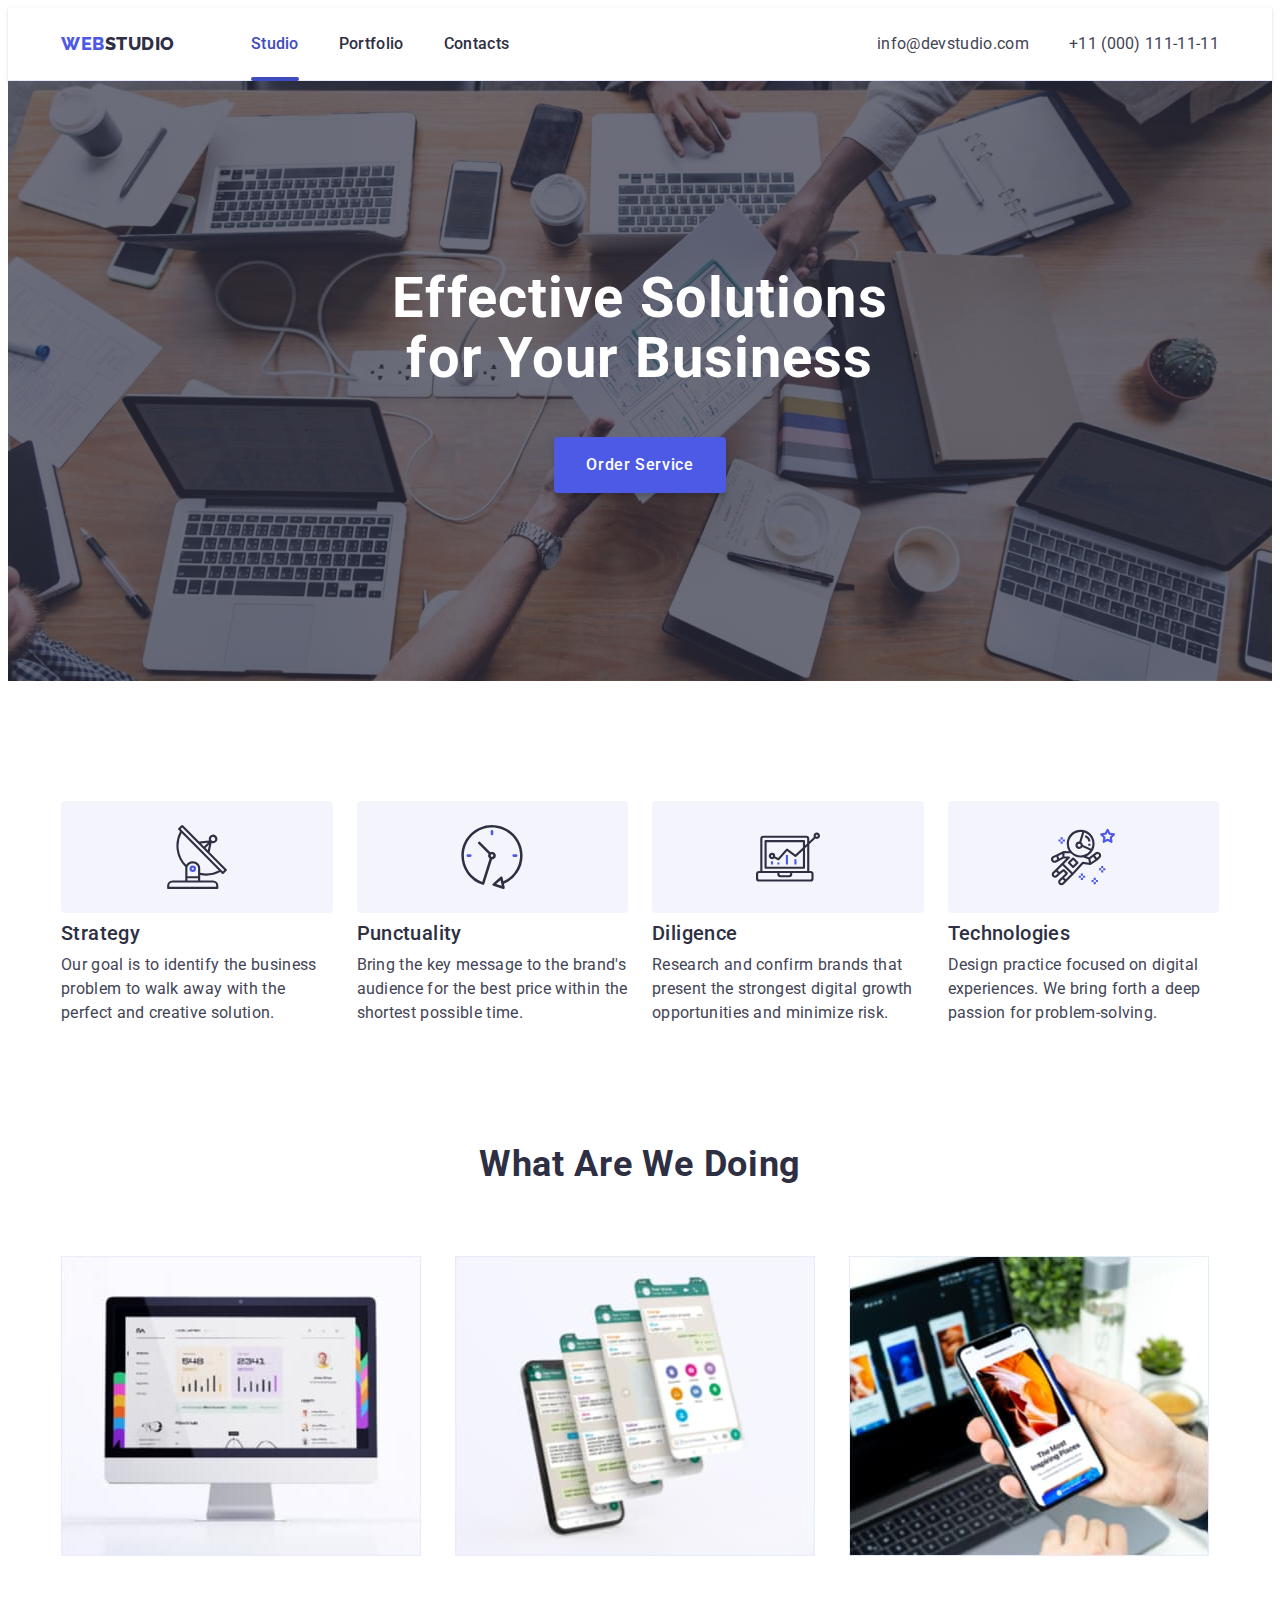
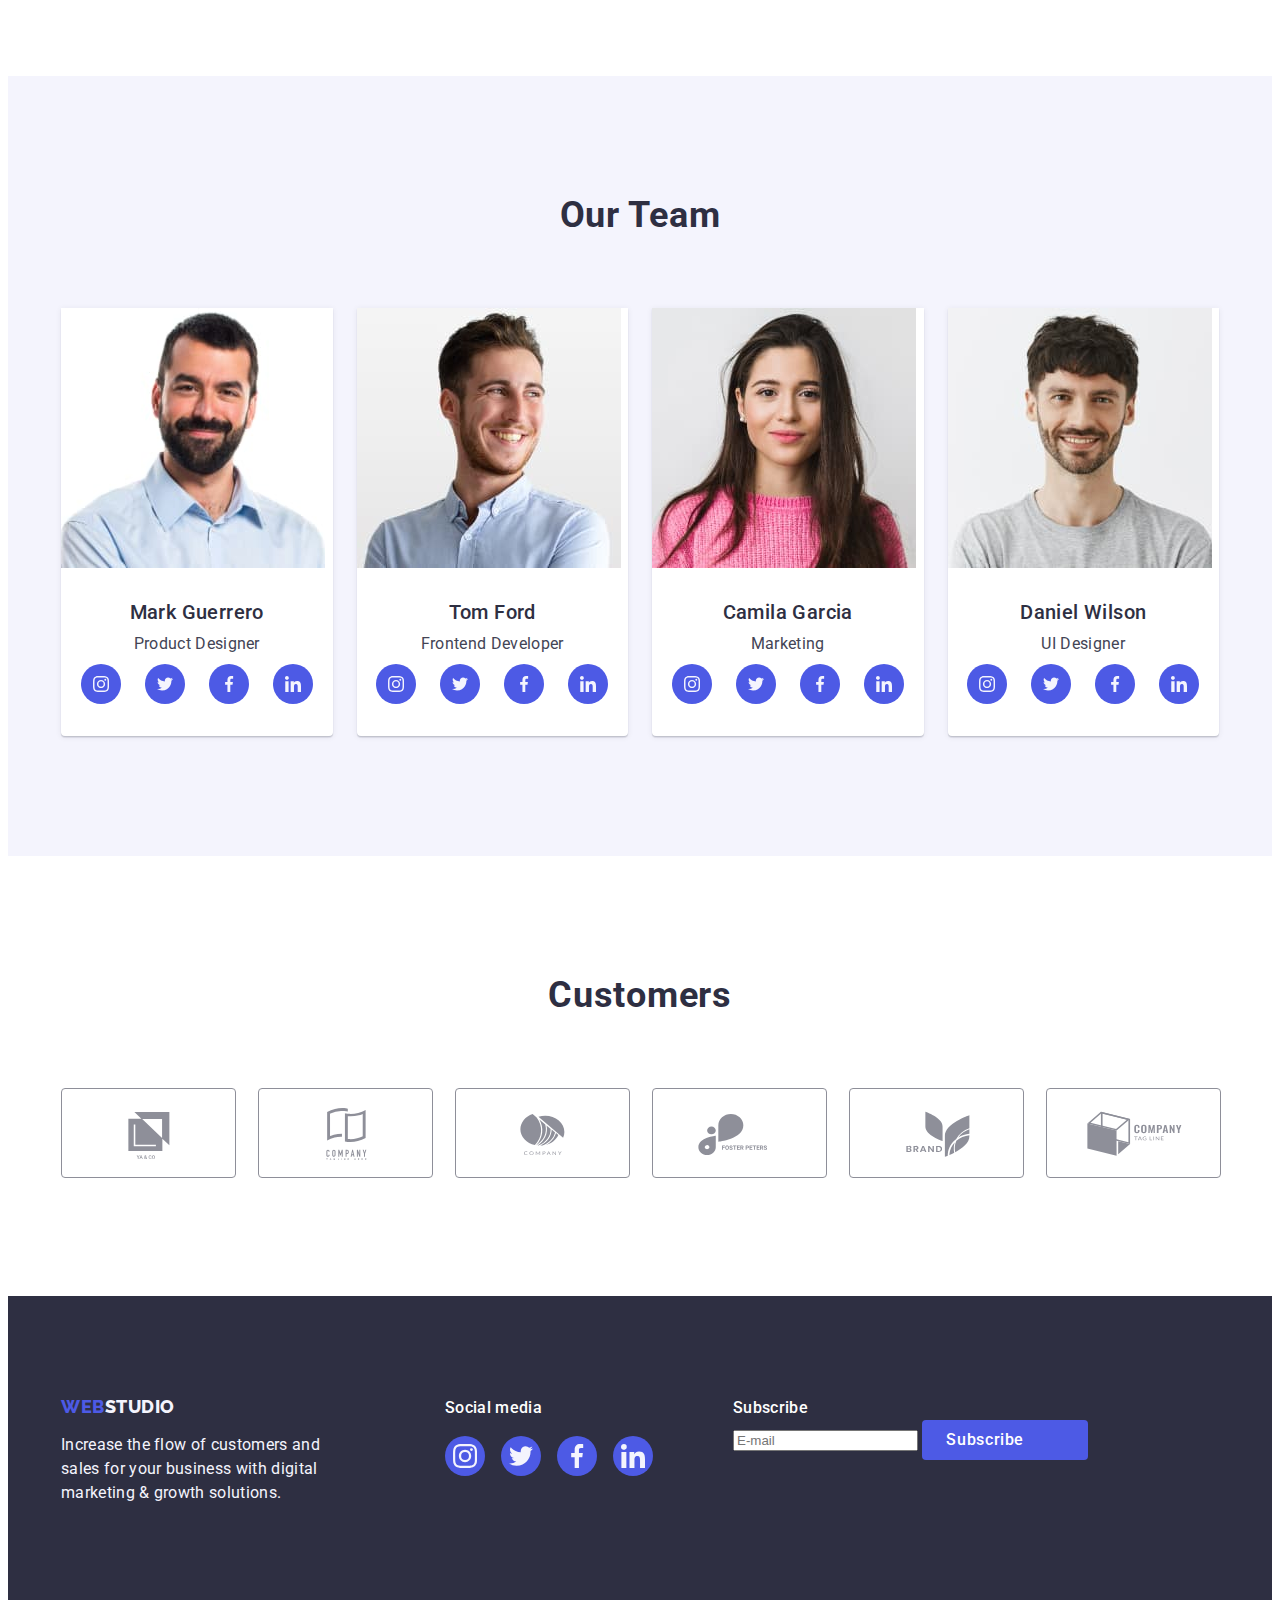
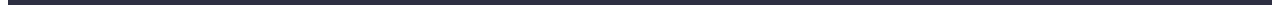
==== index.html @ 092b8d67 "start" ====
<!DOCTYPE html>
<html lang="en">
  <head>
    <meta charset="UTF-8" />
    <meta http-equiv="X-UA-Compatible" content="IE=edge" />
    <meta name="viewport" content="width=device-width, initial-scale=1.0" />
    <title>WebStudio</title>
    <link rel="preconnect" href="https://fonts.googleapis.com" />
    <link rel="preconnect" href="https://fonts.gstatic.com" crossorigin />
    <link
      href="https://fonts.googleapis.com/css2?family=Raleway:wght@800&family=Roboto:wght@400;500;700;900&display=swap"
      rel="stylesheet"
    />
    <link
      rel="stylesheet"
      href="https://cdnjs.cloudflare.com/ajax/libs/modern-normalize/1.1.0/modern-normalize.min.css"
      integrity="sha512-wpPYUAdjBVSE4KJnH1VR1HeZfpl1ub8YT/NKx4PuQ5NmX2tKuGu6U/JRp5y+Y8XG2tV+wKQpNHVUX03MfMFn9Q=="
      crossorigin="anonymous"
      referrerpolicy="no-referrer"
    />
    <link rel="stylesheet" href="./css/style.css" />
  </head>
  <body>
    <!-- Header  -->
    <header class="page-header">
      <div class="container page-header-container">
        <nav class="page-nav">
          <a class="logotype link" href="./index.html"
            >Web<span class="accent">Studio</span></a
          >
          <ul class="site-nav list">
            <li class="nav-item">
              <a class="nav-link activ link" href="./index.html">Studio</a>
            </li>
            <li class="nav-item">
              <a class="nav-link link" href="./portfolio.html">Portfolio</a>
            </li>
            <li class="nav-item">
              <a class="nav-link link" href="">Contacts</a>
            </li>
          </ul>
        </nav>
        <address class="contacts">
          <ul class="contact-nav list">
            <li class="contact-item">
              <a class="contact-link link" href="mailto:info@devstudio.com"
                >info@devstudio.com</a
              >
            </li>
            <li class="contact-item">
              <a class="contact-link link" href="tel:+110001111111"
                >+11 (000) 111-11-11</a
              >
            </li>
          </ul>
        </address>
      </div>
    </header>

    <!-- Main  -->
    <main>
      <!-- Section Hero -->
      <section class="overlay">
        <div class="container">
          <h1 class="hero-title">Effective Solutions for Your Business</h1>
          <button type="button" class="button primery" data-modal-open>
            Order Service
          </button>
        </div>
      </section>
      <!-- Section-1  -->
      <section class="section">
        <div class="container">
          <h2 class="second-title" hidden>Features</h2>
          <ul class="feature-list list">
            <li class="feature-item">
              <div class="feature-icon-items">
                <svg class="button-icon" width="64" height="64">
                  <use href="./images/icons.svg#icon-antenna"></use>
                </svg>
              </div>
              <h3 class="title">Strategy</h3>
              <p class="text">
                Our goal is to identify the business problem to walk away with
                the perfect and creative solution.
              </p>
            </li>
            <li class="feature-item">
              <div class="feature-icon-items">
                <svg class="button-icon" width="64" height="64">
                  <use href="./images/icons.svg#icon-clock"></use>
                </svg>
              </div>
              <h3 class="title">Punctuality</h3>
              <p class="text">
                Bring the key message to the brand's audience for the best price
                within the shortest possible time.
              </p>
            </li>
            <li class="feature-item">
              <div class="feature-icon-items">
                <svg class="button-icon" width="64" height="64">
                  <use href="./images/icons.svg#icon-diagram"></use>
                </svg>
              </div>
              <h3 class="title">Diligence</h3>
              <p class="text">
                Research and confirm brands that present the strongest digital
                growth opportunities and minimize risk.
              </p>
            </li>
            <li class="feature-item">
              <div class="feature-icon-items">
                <svg class="button-icon" width="64" height="64">
                  <use href="./images/icons.svg#icon-astronaut"></use>
                </svg>
              </div>
              <h3 class="title">Technologies</h3>
              <p class="text">
                Design practice focused on digital experiences. We bring forth a
                deep passion for problem-solving.
              </p>
            </li>
          </ul>
        </div>
      </section>
      <!-- Section-2  -->
      <section class="second-section">
        <div class="container">
          <h2 class="second-title">What are we doing</h2>
          <ul class="service-list list">
            <li class="service-item">
              <img
                src="./images/what-are-we-doing/img1.jpg"
                alt="picture computer"
                width="360"
              />
            </li>
            <li class="service-item">
              <img
                src="./images/what-are-we-doing/img2.jpg"
                alt="picture mobile"
                width="360"
              />
            </li>
            <li class="service-item">
              <img
                src="./images/what-are-we-doing/img3.jpg"
                alt="picture notebook"
                width="360"
              />
            </li>
          </ul>
        </div>
      </section>
      <!-- Section-3  -->
      <section class="team">
        <div class="container">
          <h2 class="second-title">Our Team</h2>
          <ul class="employers-list list">
            <li class="employers-item">
              <img
                src="./images/employers/mark-guerrero.jpg"
                alt="photo Mark Guerrero"
                width="264"
              />
              <div class="employers-item-content">
                <h3 class="title name">Mark Guerrero</h3>
                <p class="profession">Product Designer</p>
                <ul class="social-list list">
                  <li class="social-list-item">
                    <a
                      href=""
                      class="social-list-link"
                      target="_blank"
                      rel="noopener noreferrer"
                    >
                      <svg class="social-list-icon" width="16" height="16">
                        <use href="./images/icons.svg#icon-instagram"></use>
                      </svg>
                    </a>
                  </li>
                  <li class="social-list-item">
                    <a
                      href=""
                      class="social-list-link"
                      target="_blank"
                      rel="noopener noreferrer"
                    >
                      <svg class="social-list-icon" width="16" height="16">
                        <use href="./images/icons.svg#icon-twitter"></use>
                      </svg>
                    </a>
                  </li>
                  <li class="social-list-item">
                    <a
                      href=""
                      class="social-list-link"
                      target="_blank"
                      rel="noopener noreferrer"
                    >
                      <svg class="social-list-icon" width="16" height="16">
                        <use href="./images/icons.svg#icon-facebook"></use>
                      </svg>
                    </a>
                  </li>
                  <li class="social-list-item">
                    <a
                      href=""
                      class="social-list-link"
                      target="_blank"
                      rel="noopener noreferrer"
                    >
                      <svg class="social-list-icon" width="16" height="16">
                        <use href="./images/icons.svg#icon-linkedin"></use>
                      </svg>
                    </a>
                  </li>
                </ul>
              </div>
            </li>
            <li class="employers-item">
              <img
                src="./images/employers/tom-ford.jpg"
                alt="photo Tom Ford"
                width="264"
              />
              <div class="employers-item-content">
                <h3 class="title name">Tom Ford</h3>
                <p class="profession">Frontend Developer</p>
                <ul class="social-list list">
                  <li class="social-list-item">
                    <a
                      href=""
                      class="social-list-link"
                      target="_blank"
                      rel="noopener noreferrer"
                    >
                      <svg class="social-list-icon" width="16" height="16">
                        <use href="./images/icons.svg#icon-instagram"></use>
                      </svg>
                    </a>
                  </li>
                  <li class="social-list-item">
                    <a
                      href=""
                      class="social-list-link"
                      target="_blank"
                      rel="noopener noreferrer"
                    >
                      <svg class="social-list-icon" width="16" height="16">
                        <use href="./images/icons.svg#icon-twitter"></use>
                      </svg>
                    </a>
                  </li>
                  <li class="social-list-item">
                    <a
                      href=""
                      class="social-list-link"
                      target="_blank"
                      rel="noopener noreferrer"
                    >
                      <svg class="social-list-icon" width="16" height="16">
                        <use href="./images/icons.svg#icon-facebook"></use>
                      </svg>
                    </a>
                  </li>
                  <li class="social-list-item">
                    <a
                      href=""
                      class="social-list-link"
                      target="_blank"
                      rel="noopener noreferrer"
                    >
                      <svg class="social-list-icon" width="16" height="16">
                        <use href="./images/icons.svg#icon-linkedin"></use>
                      </svg>
                    </a>
                  </li>
                </ul>
              </div>
            </li>
            <li class="employers-item">
              <img
                src="./images/employers/camila-garcia.jpg"
                alt="photo Camila Garcia"
                width="264"
              />
              <div class="employers-item-content">
                <h3 class="title name">Camila Garcia</h3>
                <p class="profession">Marketing</p>
                <ul class="social-list list">
                  <li class="social-list-item">
                    <a
                      href=""
                      class="social-list-link"
                      target="_blank"
                      rel="noopener noreferrer"
                    >
                      <svg class="social-list-icon" width="16" height="16">
                        <use href="./images/icons.svg#icon-instagram"></use>
                      </svg>
                    </a>
                  </li>
                  <li class="social-list-item">
                    <a
                      href=""
                      class="social-list-link"
                      target="_blank"
                      rel="noopener noreferrer"
                    >
                      <svg class="social-list-icon" width="16" height="16">
                        <use href="./images/icons.svg#icon-twitter"></use>
                      </svg>
                    </a>
                  </li>
                  <li class="social-list-item">
                    <a
                      href=""
                      class="social-list-link"
                      target="_blank"
                      rel="noopener noreferrer"
                    >
                      <svg class="social-list-icon" width="16" height="16">
                        <use href="./images/icons.svg#icon-facebook"></use>
                      </svg>
                    </a>
                  </li>
                  <li class="social-list-item">
                    <a
                      href=""
                      class="social-list-link"
                      target="_blank"
                      rel="noopener noreferrer"
                    >
                      <svg class="social-list-icon" width="16" height="16">
                        <use href="./images/icons.svg#icon-linkedin"></use>
                      </svg>
                    </a>
                  </li>
                </ul>
              </div>
            </li>
            <li class="employers-item">
              <img
                src="./images/employers/daniel-wilson.jpg"
                alt="photo Daniel Wilson"
                width="264"
              />
              <div class="employers-item-content">
                <h3 class="title name">Daniel Wilson</h3>
                <p class="profession">UI Designer</p>
                <ul class="social-list list">
                  <li class="social-list-item">
                    <a
                      href=""
                      class="social-list-link"
                      target="_blank"
                      rel="noopener noreferrer"
                    >
                      <svg class="social-list-icon" width="16" height="16">
                        <use href="./images/icons.svg#icon-instagram"></use>
                      </svg>
                    </a>
                  </li>
                  <li class="social-list-item">
                    <a
                      href=""
                      class="social-list-link"
                      target="_blank"
                      rel="noopener noreferrer"
                    >
                      <svg class="social-list-icon" width="16" height="16">
                        <use href="./images/icons.svg#icon-twitter"></use>
                      </svg>
                    </a>
                  </li>
                  <li class="social-list-item">
                    <a
                      href=""
                      class="social-list-link"
                      target="_blank"
                      rel="noopener noreferrer"
                    >
                      <svg class="social-list-icon" width="16" height="16">
                        <use href="./images/icons.svg#icon-facebook"></use>
                      </svg>
                    </a>
                  </li>
                  <li class="social-list-item">
                    <a
                      href=""
                      class="social-list-link"
                      target="_blank"
                      rel="noopener noreferrer"
                    >
                      <svg class="social-list-icon" width="16" height="16">
                        <use href="./images/icons.svg#icon-linkedin"></use>
                      </svg>
                    </a>
                  </li>
                </ul>
              </div>
            </li>
          </ul>
        </div>
      </section>
      <!-- Section 4 Customers  -->
      <section class="section">
        <div class="container">
          <h2 class="second-title">Customers</h2>
          <ul class="client-list list">
            <li class="client-item">
              <a
                class="client-link link"
                href=""
                target="_blank"
                rel="noopener noreferrer"
                aria-label="icon"
              >
                <svg class="client-icon" width="104" height="56">
                  <use href="./images/icons.svg#icon-logo"></use>
                </svg>
              </a>
            </li>
            <li class="client-item">
              <a
                class="client-link link"
                href=""
                target="_blank"
                rel="noopener noreferrer"
                aria-label="icon"
              >
                <svg class="client-icon" width="104" height="56">
                  <use href="./images/icons.svg#icon-logo2"></use>
                </svg>
              </a>
            </li>
            <li class="client-item">
              <a
                class="client-link link"
                href=""
                target="_blank"
                rel="noopener noreferrer"
                aria-label="icon"
              >
                <svg class="client-icon" width="104" height="56">
                  <use href="./images/icons.svg#icon-logo3"></use>
                </svg>
              </a>
            </li>
            <li class="client-item">
              <a
                class="client-link link"
                href=""
                target="_blank"
                rel="noopener noreferrer"
                aria-label="icon"
              >
                <svg class="client-icon" width="104" height="56">
                  <use href="./images/icons.svg#icon-logo4"></use>
                </svg>
              </a>
            </li>
            <li class="client-item">
              <a
                class="client-link link"
                href=""
                target="_blank"
                rel="noopener noreferrer"
                aria-label="icon"
              >
                <svg class="client-icon" width="104" height="56">
                  <use href="./images/icons.svg#icon-logo5"></use>
                </svg>
              </a>
            </li>
            <li class="client-item">
              <a
                class="client-link link"
                href=""
                target="_blank"
                rel="noopener noreferrer"
                aria-label="icon"
              >
                <svg class="client-icon" width="104" height="56">
                  <use href="./images/icons.svg#icon-logo6"></use>
                </svg>
              </a>
            </li>
          </ul>
        </div>
      </section>
    </main>
    <!-- Footer  -->
    <footer class="footer">
      <div class="container container-block">
        <div class="logo-block">
          <a class="logotype link" href="./index.html"
            >Web<span class="footer-accent">Studio</span></a
          >
          <p class="text">
            Increase the flow of customers and sales for your business with
            digital marketing & growth solutions.
          </p>
        </div>
        <div class="media-block">
          <p class="footer-media">Social media</p>
          <ul class="social-list list">
            <li class="social-list-item">
              <a
                href=""
                class="social-list-link"
                target="_blank"
                rel="noopener noreferrer"
                aria-label="instagram icon"
              >
                <svg class="social-list-icon" width="24" height="24">
                  <use href="./images/icons.svg#icon-instagram"></use>
                </svg>
              </a>
            </li>
            <li class="social-list-item">
              <a
                href=""
                class="social-list-link"
                target="_blank"
                rel="noopener noreferrer"
                aria-label="twitter icon"
              >
                <svg class="social-list-icon" width="24" height="24">
                  <use href="./images/icons.svg#icon-twitter"></use>
                </svg>
              </a>
            </li>
            <li class="social-list-item">
              <a
                href=""
                class="social-list-link"
                target="_blank"
                rel="noopener noreferrer"
                aria-label="facebook icon"
              >
                <svg class="social-list-icon" width="24" height="24">
                  <use href="./images/icons.svg#icon-facebook"></use>
                </svg>
              </a>
            </li>
            <li class="social-list-item">
              <a
                href=""
                class="social-list-link"
                target="_blank"
                rel="noopener noreferrer"
                aria-label="linkedin icon"
              >
                <svg class="social-list-icon" width="24" height="24">
                  <use href="./images/icons.svg#icon-linkedin"></use>
                </svg>
              </a>
            </li>
          </ul>
        </div>
        <div class="subscribe-block">
          <p class="footer-subscribe">Subscribe</p>
          <label for="">
            <input type="email" name="email" placeholder="E-mail" />
          </label>
          <button type="submit" class="button subscribe">Subscribe</button>
        </div>
      </div>
    </footer>

    <!-- MODAL WINDOW  -->
    <div class="backdrop is-hidden" data-modal>
      <div class="modal">
        <button type="button" class="modal-close-btn" data-modal-close>
          <svg class="modal-close-icon" width="8" height="8">
            <use href="./images/icons.svg#icon-close-btn"></use>
          </svg>
        </button>

        <p>Leave your contacts and we will call you back</p>
        <form name="modal_form">
          <label for="modal_name">Name</label>
          <div>
            <input class="" type="text" name="modal_neme" id="modal_name" />
            <svg class="" width="18" height="18">
              <use></use>
            </svg>
          </div>

          <label for="modal_phone">Phone</label>
          <div>
            <input class="" type="text" name="modal_phone" id="modal_phone" />
            <svg class="" width="18" height="24">
              <use></use>
            </svg>
          </div>

          <label for="modal_email">Email</label>
          <div>
            <input class="" type="text" name="modal_email" id="modal_email" />
            <svg class="" width="18" height="24">
              <use></use>
            </svg>
          </div>
          <label for="modal_comment">Comment</label>
          <textarea
            class="form-textarea"
            name="modal_comment"
            id="modal_comment"
            rows="6"
            placeholder="Text input"
          ></textarea>
          <label for="">
            <input type="checkbox" name="modal_agreement" />
            <span
              >I accept the terms and conditions of the
              <a href="">Privacy Policy</a>
            </span>
          </label>
          <button type="submit" class="button modal-send-btn">Send</button>
        </form>
      </div>
    </div>
    <script src="./js/modal.js"></script>
  </body>
</html>
---- css/style.css ----
:root {
  --primery-text-color: #434455;
  --title-text-color: #2e2f42;
  --blue-accent-color: #404bbf;
  --white-text-color: #ffffff;
  --cloud-text-color: #f4f4fd;
  --blue-nomal-color: #4d5ae5;
  --white-bg-color: #ffffff;
  --cloud-bg-color: #f4f4fd;
  --border-btn-color: #e7e9fc;
  --navy-blue-bg-color: #2e2f42;
  --border-icon-color: #8e8f99;
  --white-color: #ffffff;
  --green-accent-color: #31d0aa;
  --modal-bgr-color: rgba(46, 47, 66, 0.4);
  --modal-white-bgr-color: #fcfcfc;
  --modal-button-bgr-color: #e7e9fc;
  --anim-time: 250ms cubic-bezier(0.4, 0, 0.2, 1);
  --modal-index: 100;
}
/* Style color  */
/* /* основной цвет #434455  */
/* вторичный цвет #2E2F42  */
/* normal blue #4D5AE5  */
/* accent blue #404BBF  */
/* вторичный бекграунд #F4F4FD  */
/* белый #FFFFFF  */

body {
  font-family: 'Roboto', sans-serif;
  background-color: var(--white-bg-color);
  color: var(--primery-text-color);
  font-size: 16px;
  line-height: 1.5;
  letter-spacing: 0.02em;
}

.list {
  list-style: none;
}
.link {
  text-decoration: none;
}

h1,
h2,
h3,
h4,
h5,
h6,
p {
  margin-top: 0;
  margin-bottom: 0;
}

ul,
ol {
  margin-top: 0;
  margin-bottom: 0;
  padding-left: 0;
}
img {
  display: block;
  max-width: 100%;
  height: auto;
}
.container {
  margin-left: auto;
  margin-right: auto;
  width: 1158px;
  padding: 0 15px;
  margin: 0 auto;
}
/* HEADER  */
.page-header {
  border-bottom: 1px solid #e7e9fc;
  box-shadow: 0px 2px 1px rgba(46, 47, 66, 0.08),
    0px 1px 1px rgba(46, 47, 66, 0.16), 0px 1px 6px rgba(46, 47, 66, 0.08);
}
.page-header-container {
  display: flex;
}
.page-nav {
  display: flex;
  align-items: center;
}
/* Logotype  */
.logotype {
  font-family: 'Raleway', sans-serif;
  font-weight: 800;
  font-size: 18px;
  line-height: 1.17;
  letter-spacing: 0.03em;
  text-transform: uppercase;
  color: var(--blue-nomal-color);
  margin-right: 76px;
}
.accent {
  font-family: 'Raleway';
  font-weight: 800;
  font-size: 18px;
  line-height: 1.17;
  letter-spacing: 0.03em;
  text-transform: uppercase;
  color: var(--title-text-color);
}
/* Site-novigation  */
.nav-item {
}
.nav-link {
  position: relative;
  color: var(--title-text-color);
  font-weight: 500;
}
.nav-link::after {
  display: block;
  content: '';
  position: absolute;
  bottom: -1px;
  left: 0;
  width: 100%;
  height: 4px;
  border-radius: 2px;
}
.nav-link.activ {
  color: #404bbf;
}
.nav-link.activ::after {
  background-color: #404bbf;
}
.contact-link,
.nav-link {
  display: block;
  padding-top: 24px;
  padding-bottom: 24px;
  transition: color 250ms cubic-bezier(0.4, 0, 0.2, 1);
}
.nav-item:not(:last-child) {
  margin-right: 40px;
}
.site-nav {
  display: flex;
}
.site-nav .link:hover,
.site-nav .link:focus {
  color: var(--blue-accent-color);
}

/* Address   */
.contacts {
  display: flex;
  align-items: center;
  font-style: normal;
  margin-left: auto;
}
.contact-nav {
  display: flex;
  transition: color var(--anim-time);
}
.contact-nav .link {
  color: var(--primery-text-color);
  font-size: 16px;
  line-height: 1.5;
}
.contact-nav .link:hover,
.contact-nav .link:focus {
  color: var(--blue-accent-color);
}
.contact-item:not(:last-child) {
  margin-right: 40px;
}
/* /* HERO ? */
/* .hero {
  background-color: var(--navy-blue-bg-color);
  text-align: center;
  padding-top: 188px;
  padding-bottom: 188px;
} */
.hero-title {
  color: var(--white-text-color);
  font-weight: 700;
  font-size: 56px;
  line-height: 1.07;
  letter-spacing: 0.02em;
  margin-bottom: 48px;
  max-width: 496px;
  margin-left: auto;
  margin-right: auto;
}
.overlay {
  max-width: 1440px;
  margin-left: auto;
  margin-right: auto;
  background-image: linear-gradient(
      rgba(46, 47, 66, 0.7),
      rgba(46, 47, 66, 0.7)
    ),
    url(../images/hero/people-office.jpg);
  background-position: center;
  background-size: cover;
  background-repeat: no-repeat;
  background-color: var(--navy-blue-bg-color);
  text-align: center;
  padding-top: 188px;
  padding-bottom: 188px;
}
/* Section 1 */
.section {
  padding-top: 120px;
  padding-bottom: 120px;
}
.feature-list {
  display: flex;
  flex-wrap: wrap;
  gap: 24px;
}
.feature-item {
  flex-basis: calc((100% - 72px) / 4);
}
.title {
  color: var(--title-text-color);
  font-weight: 500;
  font-size: 20px;
  line-height: 1.2;
  letter-spacing: 0.02em;
  margin-bottom: 8px;
}
.button-icon {
  display: block;
  background-color: var(--cloud-bg-color);
}
.feature-icon-items {
  display: flex;
  align-items: center;
  justify-content: center;
  height: 112px;
  background-color: var(--cloud-bg-color);
  border-radius: 4px;
  margin-bottom: 8px;
}

/* Section 2  */
.second-section {
  padding-bottom: 120px;
}
.second-title {
  color: var(--title-text-color);
  font-weight: 700;
  font-size: 36px;
  line-height: 1.1;
  letter-spacing: 0.02em;
  text-align: center;
  text-transform: capitalize;
  margin-bottom: 72px;
}
.service-list {
  display: flex;
  gap: 24px;
  flex-wrap: wrap;
}
.service-item {
  flex-basis: calc((100% - 48px) / 3);
}
/* Section 3  */
.team {
  background-color: var(--cloud-bg-color);
  padding-top: 120px;
  padding-bottom: 120px;
}
.employers-list {
  display: flex;
  gap: 24px;
  text-align: center;
  flex-wrap: wrap;
}
.profession {
  color: var(--primery-text-color);
  margin-bottom: 8px;
}
.section.team {
  background-color: var(--cloud-text-color);
}
.employers-item {
  background-color: #ffffff;
  flex-basis: calc((100% - 72px) / 4);
  box-shadow: 0px 1px 6px rgba(46, 47, 66, 0.08),
    0px 1px 1px rgba(46, 47, 66, 0.16), 0px 2px 1px rgba(46, 47, 66, 0.08);
  border-radius: 0px 0px 4px 4px;
}
.employers-item-content {
  padding: 32px 0;
}
.customers {
  padding-top: 120px;
}
.social-list {
  display: flex;
  justify-content: center;
  align-items: center;
  gap: 24px;
}
.social-list-link {
  display: flex;
  justify-content: center;
  align-items: center;
  width: 40px;
  height: 40px;
  border-radius: 50%;
  background-color: var(--blue-nomal-color);
  transition: background-color var(--anim-time);
}
.social-list-link:hover,
.social-list-link:focus {
  background-color: var(--blue-accent-color);
}
.social-list-icon {
  fill: var(--cloud-bg-color);
}

/* Section-4-Customers  */

.client-list {
  display: flex;
  padding: 0px;
  gap: 24px;
}
.client-item {
  flex-basis: calc((100% - 120px) / 6);
  height: 88px;
  width: 168px;
}
.client-link {
  display: flex;
  justify-content: center;
  align-items: center;
  border: 1px solid #8e8f99;
  border-radius: 4px;
  color: var(--border-icon-color);
  width: 100%;
  height: 100%;
  transition: border-color 250ms cubic-bezier(0.4, 0, 0.2, 1),
    color 250ms cubic-bezier(0.4, 0, 0.2, 1);
}
.client-link:hover,
.client-link:focus {
  color: #404bbf;
  border-color: #404bbf;
}
.client-icon {
  display: block;
  fill: currentColor;
}

/* Footer  */
.footer {
  background-color: var(--navy-blue-bg-color);
  padding: 100px 0;
}
.footer .logotype {
  display: inline-block;
  color: var(--blue-nomal-color);
  font-family: 'Raleway', sans-serif;
  font-weight: 800;
  font-size: 18px;
  line-height: 1.17;
  letter-spacing: 0.03em;
  text-transform: uppercase;
  margin-bottom: 16px;
}
.footer-accent {
  color: var(--cloud-text-color);
}
.footer .text {
  color: var(--cloud-text-color);
  width: 264px;
}
.footer-media {
  font-weight: 500;
  color: var(--white-text-color);
  margin-bottom: 16px;
}
.container-block {
  display: flex;
  align-items: baseline;
}
.logo-block {
  margin-right: 120px;
}
.footer .social-list-link:hover,
.footer .social-list-link:focus {
  background-color: var(--green-accent-color);
}
.media-block {
  margin-right: 80px;
}
.footer .social-list {
  display: flex;
  gap: 16px;
}
.subscribe-block {
}
.footer-subscribe {
  color: var(--white-text-color);
  font-weight: 500;
}

/* Section Portfolio  */

.section-portfolio {
  padding-top: 96px;
  padding-bottom: 120px;
}
.portfolio-title {
  font-weight: 500;
  font-size: 20px;
  line-height: 1.2;
  letter-spacing: 0.02em;
  color: var(--title-text-color);
  margin-bottom: 8px;
}
.filter-list {
  display: flex;
  margin-bottom: 72px;
  justify-content: center;
  gap: 24px;
}

.work-list {
  display: flex;
  flex-wrap: wrap;
  row-gap: 48px;
  column-gap: 24px;
  row-gap: 48px;
}
.work-item {
  flex-basis: calc((100% - 48px) / 3);
}

.work-item-link {
  display: block;
  transition: box-shadow 250ms cubic-bezier(0.4, 0, 0.2, 1);
}
.work-item-link:hover .portfolio-overlay-text,
.work-item-link:focus .portfolio-overlay-text {
  transform: translateY(0%);
}
.work-item-link:hover,
.work-item-link:focus {
  box-shadow: 0px 1px 6px rgba(46, 47, 66, 0.08),
    0px 1px 1px rgba(46, 47, 66, 0.16), 0px 2px 1px rgba(46, 47, 66, 0.08);
}
.work-item-content {
  padding: 32px 16px;
  border: 1px solid #e7e9fc;
  border-top: none;
}

/* PORTFOLIO OVERLAY  */
.thumb {
  position: relative;
  overflow: hidden;
}

.portfolio-overlay-text {
  position: absolute;
  top: 0;
  color: var(--cloud-text-color);
  padding: 40px 32px;
  background-color: #4d5ae5;
  height: 100%;
  width: 100%;
  transform: translateY(100%);
  transition: transform 250ms cubic-bezier(0.4, 0, 0.2, 1);
}

/* Button  */
.button {
  display: block;
  color: var(--title-text-color);
  background-color: var(--white-bg-color);
  font-family: 'Roboto', sans-serif;
  font-weight: 500;
  font-size: 16px;
  line-height: 1.5;
  letter-spacing: 0.04em;
  cursor: pointer;
  border-radius: 4px;
  padding: 0;
  border: 0;
}
.button.primery {
  margin-left: auto;
  margin-right: auto;
  color: var(--white-text-color);
  background-color: var(--blue-nomal-color);
  font-weight: 500;
  font-size: 16px;
  line-height: 1.5;
  letter-spacing: 0.04em;
  box-shadow: 0px 4px 4px rgba(0, 0, 0, 0.15);
  padding-top: 16px;
  padding-bottom: 16px;
  padding-left: 32px;
  padding-right: 32px;
  min-width: 169px;
  border: none;
  transition: background-color var(--anim-time);
}
.button.primery:hover,
.button.primery:focus {
  background-color: var(--blue-accent-color);
}
.button.secondary {
  color: var(--blue-nomal-color);
  background-color: var(--cloud-bg-color);
  font-weight: 500;
  font-size: 16px;
  line-height: 1.5;
  letter-spacing: 0.04em;
  font-family: inherit;
  padding: 12px 24px;
  border: 1px solid var(--border-btn-color);
  min-width: 69px;
  transition: color 250ms cubic-bezier(0.4, 0, 0.2, 1),
    background-color 250ms cubic-bezier(0.4, 0, 0.2, 1),
    border-color 250ms cubic-bezier(0.4, 0, 0.2, 1),
    box-shadow 250ms cubic-bezier(0.4, 0, 0.2, 1);
}
.button.secondary:hover,
.button.secondary:focus {
  background-color: var(--blue-accent-color);
  color: var(--white-text-color);
  box-shadow: 0px 3px 1px rgba(0, 0, 0, 0.1), 0px 2px 1px rgba(0, 0, 0, 0.08),
    0px 2px 2px rgba(0, 0, 0, 0.12);
  border-radius: 4px;
}
.button.secondary:active {
  color: var(--blue-accent-color);
}
.button.subscribe {
  display: inline-block;
  min-width: 165px;
  padding-left: 24px;
  padding-right: 64px;
  padding-top: 8px;
  padding-bottom: 8px;
  color: var(--white-text-color);
  background-color: var(--blue-nomal-color);
}
.text {
  color: var(--primery-text-color);
}

/* MODAL WINDOW  */
.backdrop {
  position: fixed;
  top: 0;
  left: 0;
  width: 100%;
  height: 100%;
  z-index: var(--modal-index);
  opacity: 1;
  visibility: visible;
  background-color: var(--modal-bgr-color);
  transition: opacity 250ms cubic-bezier(0.4, 0, 0.2, 1),
    visibility 250ms cubic-bezier(0.4, 0, 0.2, 1);
}
.backdrop.is-hidden {
  opacity: 0;
  visibility: hidden;
  pointer-events: none;
}
.modal {
  position: absolute;
  top: 50%;
  left: 50%;
  transform: translate(-50%, -50%);
  width: 408px;
  min-height: 576px;
  background-color: var(--modal-white-bgr-color);
  box-shadow: 0px 1px 1px rgba(0, 0, 0, 0.14), 0px 1px 3px rgba(0, 0, 0, 0.12),
    0px 2px 1px rgba(0, 0, 0, 0.2);
  border-radius: 4px;
  transition: transform 250ms cubic-bezier(0.4, 0, 0.2, 1);
}
.backdrop.is-hidden .modal {
  opacity: 0;
  transform: translate(-50%, -70%);
}
.modal-close-btn {
  position: absolute;
  top: 24px;
  right: 24px;
  display: flex;
  align-items: center;
  justify-content: center;
  padding: 0;
  width: 24px;
  height: 24px;
  border-radius: 50%;
  border: 1px solid rgba(0, 0, 0, 0.1);
  background-color: var(--modal-button-bgr-color);
  cursor: pointer;
  transition: background-color 250ms cubic-bezier(0.4, 0, 0.2, 1),
    border 250ms cubic-bezier(0.4, 0, 0.2, 1);
}
.modal-close-btn:hover,
.modal-close-btn:focus {
  background-color: #404bbf;
  border: none;
}
.modal-close-icon {
  transition: fill 250ms cubic-bezier(0.4, 0, 0.2, 1);
}

.modal-close-btn:hover .modal-close-icon,
.modal-close-btn:focus .modal-close-icon {
  fill: #ffffff;
}
.form-textarea {
  width: 100%;
  resize: none;
}
.modal-send-btn {
  min-width: 169px;
  padding: 16px 32px;
  background-color: var(--blue-nomal-color);
  color: var(--white-text-color);
  box-shadow: 0px 4px 4px rgba(0, 0, 0, 0.15);
  border-radius: 4px;
  margin-left: auto;
  margin-right: auto;
}
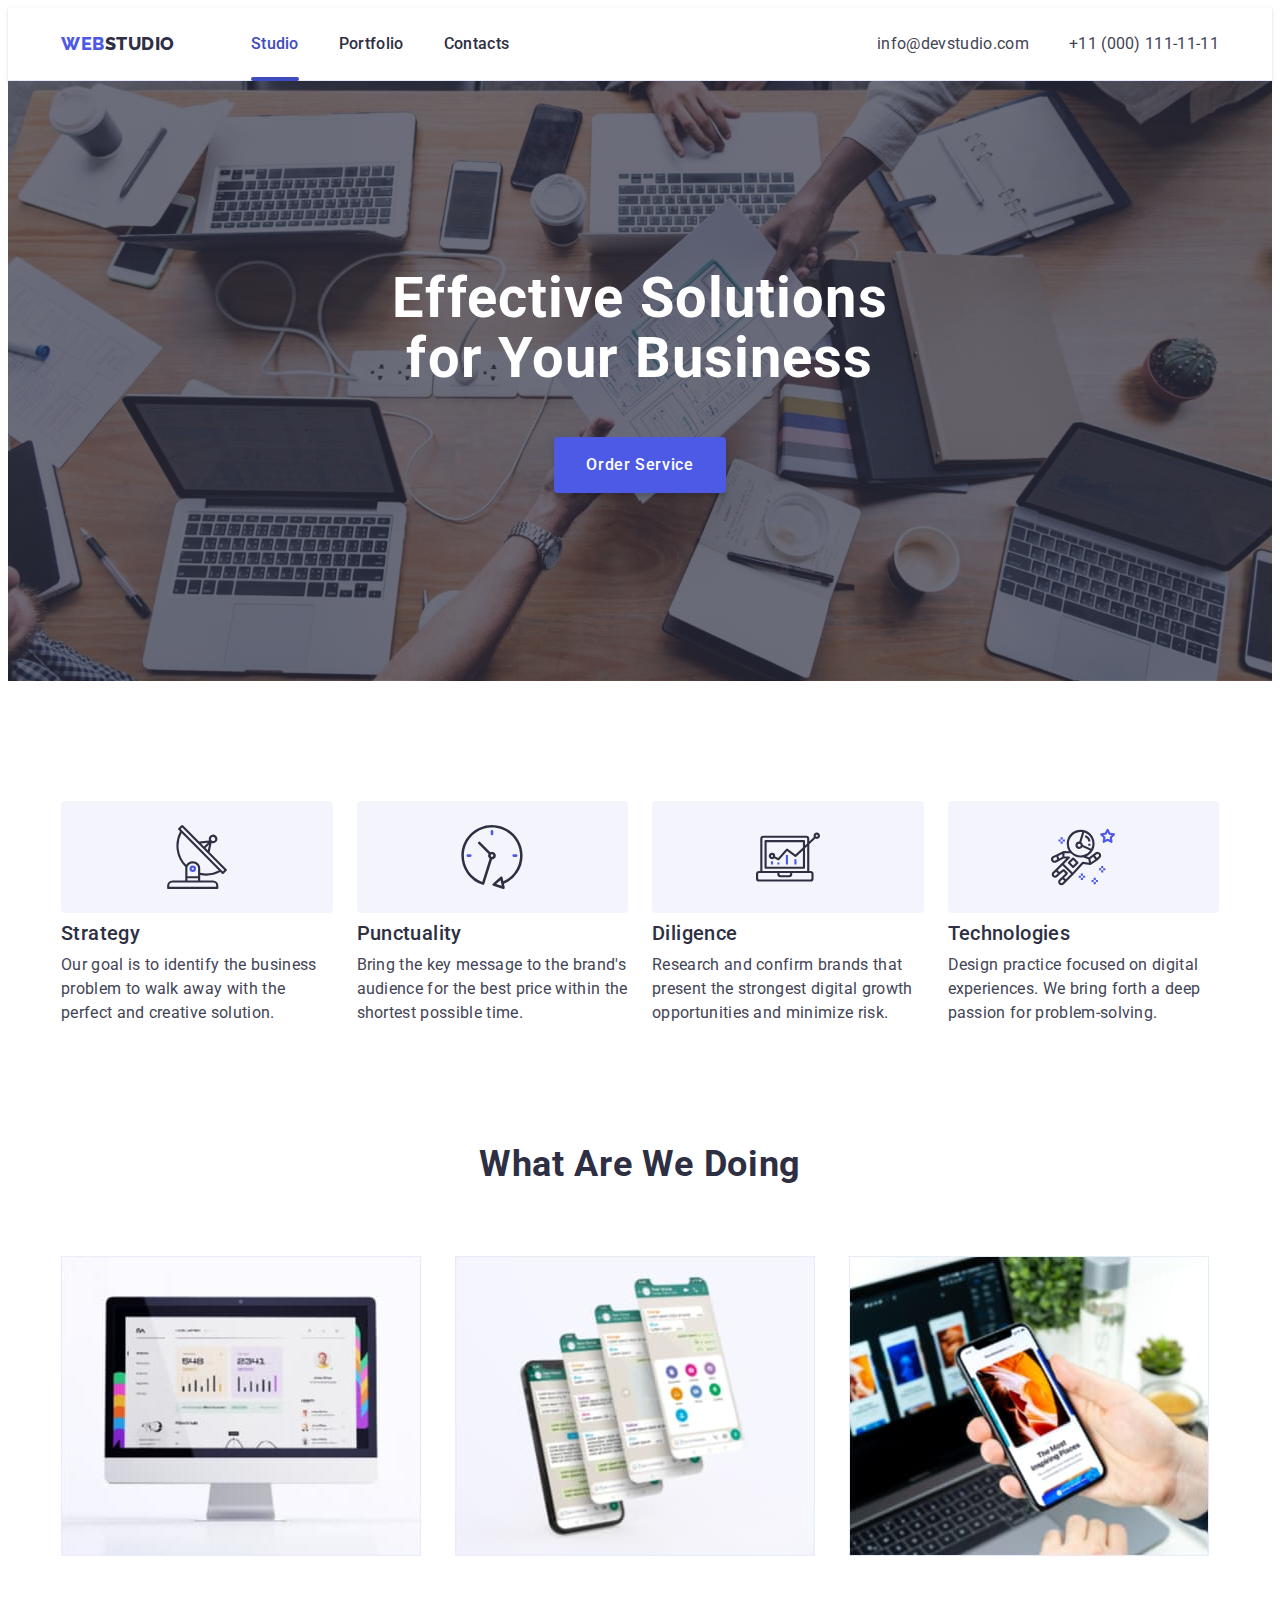
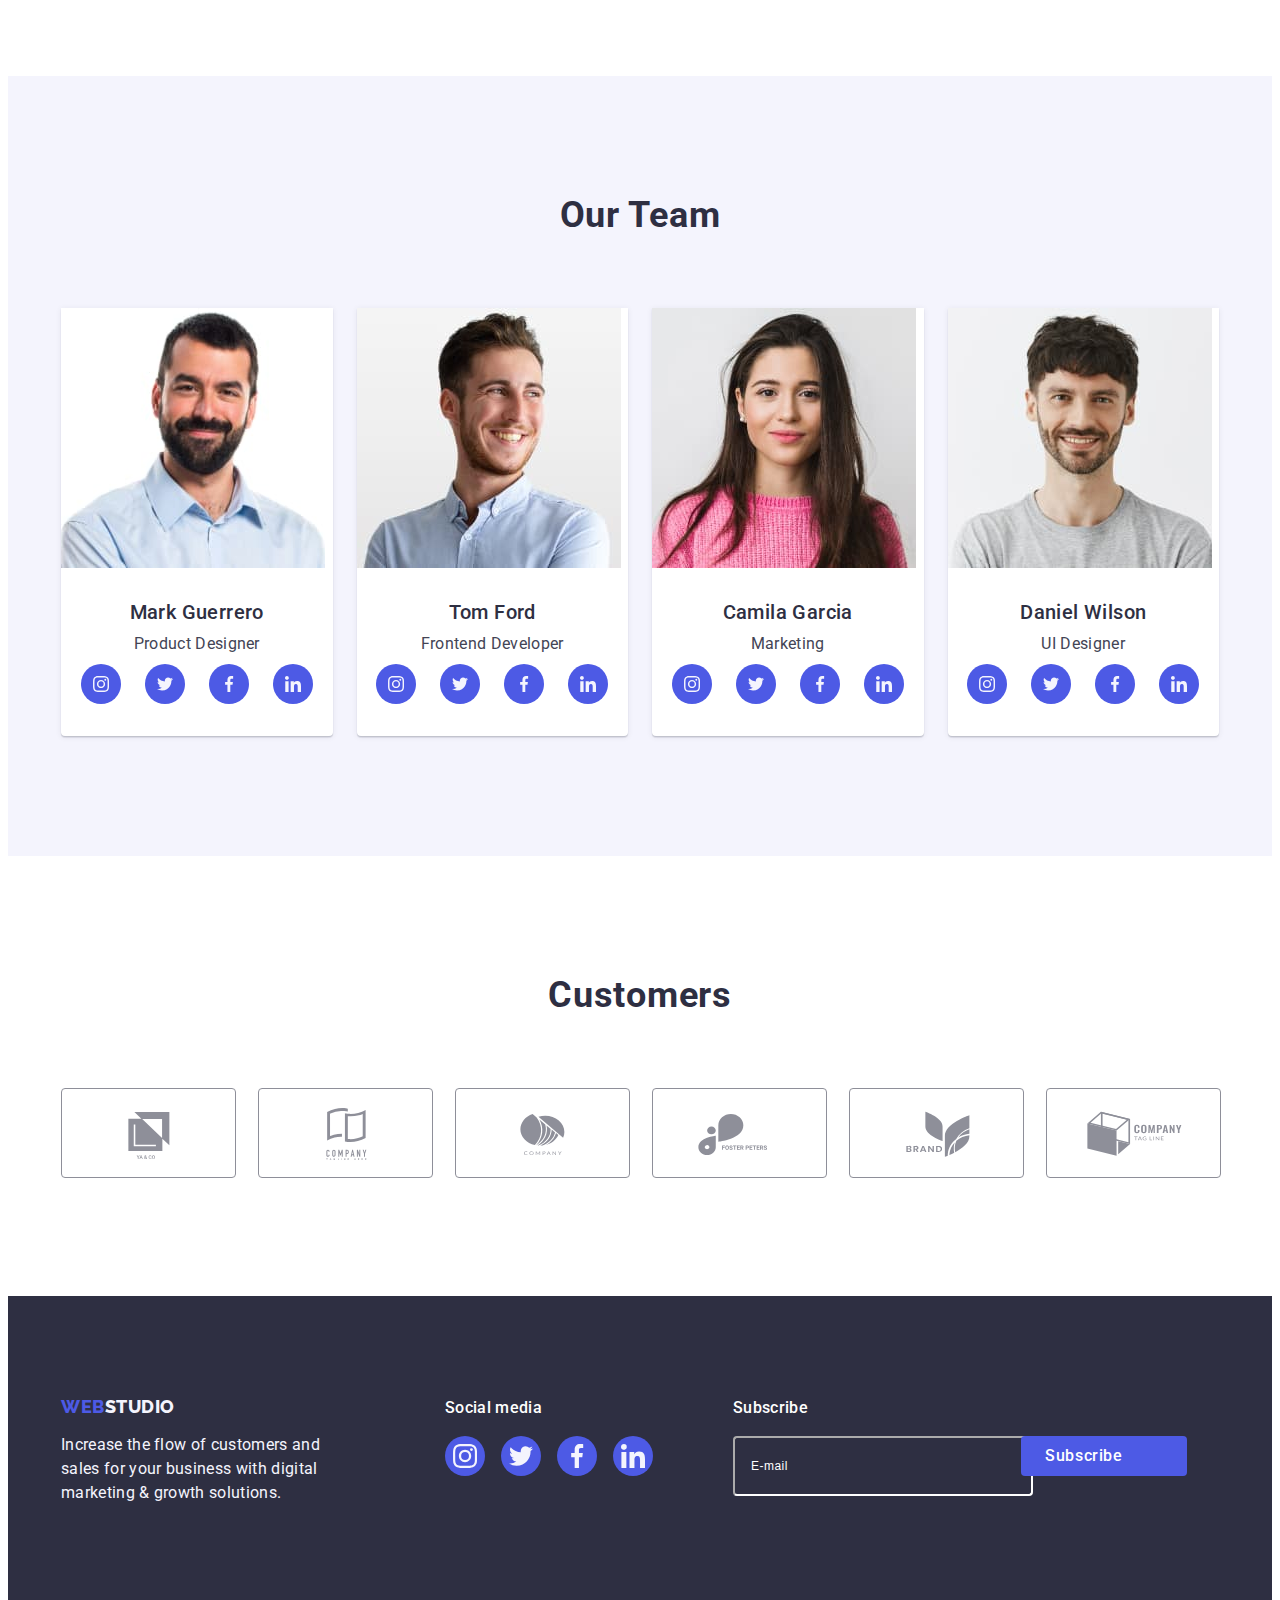
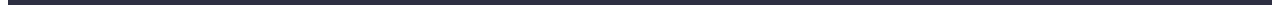
==== commit d0d76124: "6-1" ====
--- a/index.html
+++ b/index.html
@@ -563,10 +563,18 @@
         </div>
         <div class="subscribe-block">
           <p class="footer-subscribe">Subscribe</p>
-          <label for="">
-            <input type="email" name="email" placeholder="E-mail" />
-          </label>
-          <button type="submit" class="button subscribe">Subscribe</button>
+          <form class="subscribe-form">
+            <label class="subscribe-field" for="">
+              <input
+                class="subscribe-input"
+                type="email"
+                name="email"
+                placeholder="E-mail"
+                required
+              />
+            </label>
+            <button type="submit" class="button subscribe">Subscribe</button>
+          </form>
         </div>
       </div>
     </footer>
@@ -584,7 +592,14 @@
         <form name="modal_form">
           <label for="modal_name">Name</label>
           <div>
-            <input class="" type="text" name="modal_neme" id="modal_name" />
+            <input
+              class=""
+              type="text"
+              name="modal_neme"
+              id="modal_name"
+              required
+              minlength="2"
+            />
             <svg class="" width="18" height="18">
               <use></use>
             </svg>
@@ -592,7 +607,13 @@
 
           <label for="modal_phone">Phone</label>
           <div>
-            <input class="" type="text" name="modal_phone" id="modal_phone" />
+            <input
+              class=""
+              type="text"
+              name="modal_phone"
+              id="modal_phone"
+              required
+            />
             <svg class="" width="18" height="24">
               <use></use>
             </svg>
@@ -600,7 +621,13 @@
 
           <label for="modal_email">Email</label>
           <div>
-            <input class="" type="text" name="modal_email" id="modal_email" />
+            <input
+              class=""
+              type="text"
+              name="modal_email"
+              id="modal_email"
+              required
+            />
             <svg class="" width="18" height="24">
               <use></use>
             </svg>
--- a/css/style.css
+++ b/css/style.css
@@ -402,10 +402,38 @@
 .footer-subscribe {
   color: var(--white-text-color);
   font-weight: 500;
+  margin-bottom: 16px;
+}
+.subscribe-form {
+  display: flex;
+}
+.subscribe-field {
+  width: 264px;
+  height: 40px;
+  margin-right: 24px;
+}
+.subscribe-input {
+  width: 100%;
+  height: 100%;
+  padding: 8px 16px;
+  border-radius: 4px;
+  border-color: var(--white-color);
+  color: var(--white-text-color);
+  background-color: transparent;
+  outline: transparent;
+  transition: border-color var(--anim-time);
+}
+.subscribe-input::placeholder {
+  font-size: 12px;
+  line-height: 2;
+  letter-spacing: 0.04em;
+  color: var(--white-text-color);
+}
+.subscribe-input:focus {
+  border-color: var(--blue-nomal-color);
 }
 
 /* Section Portfolio  */
-
 .section-portfolio {
   padding-top: 96px;
   padding-bottom: 120px;
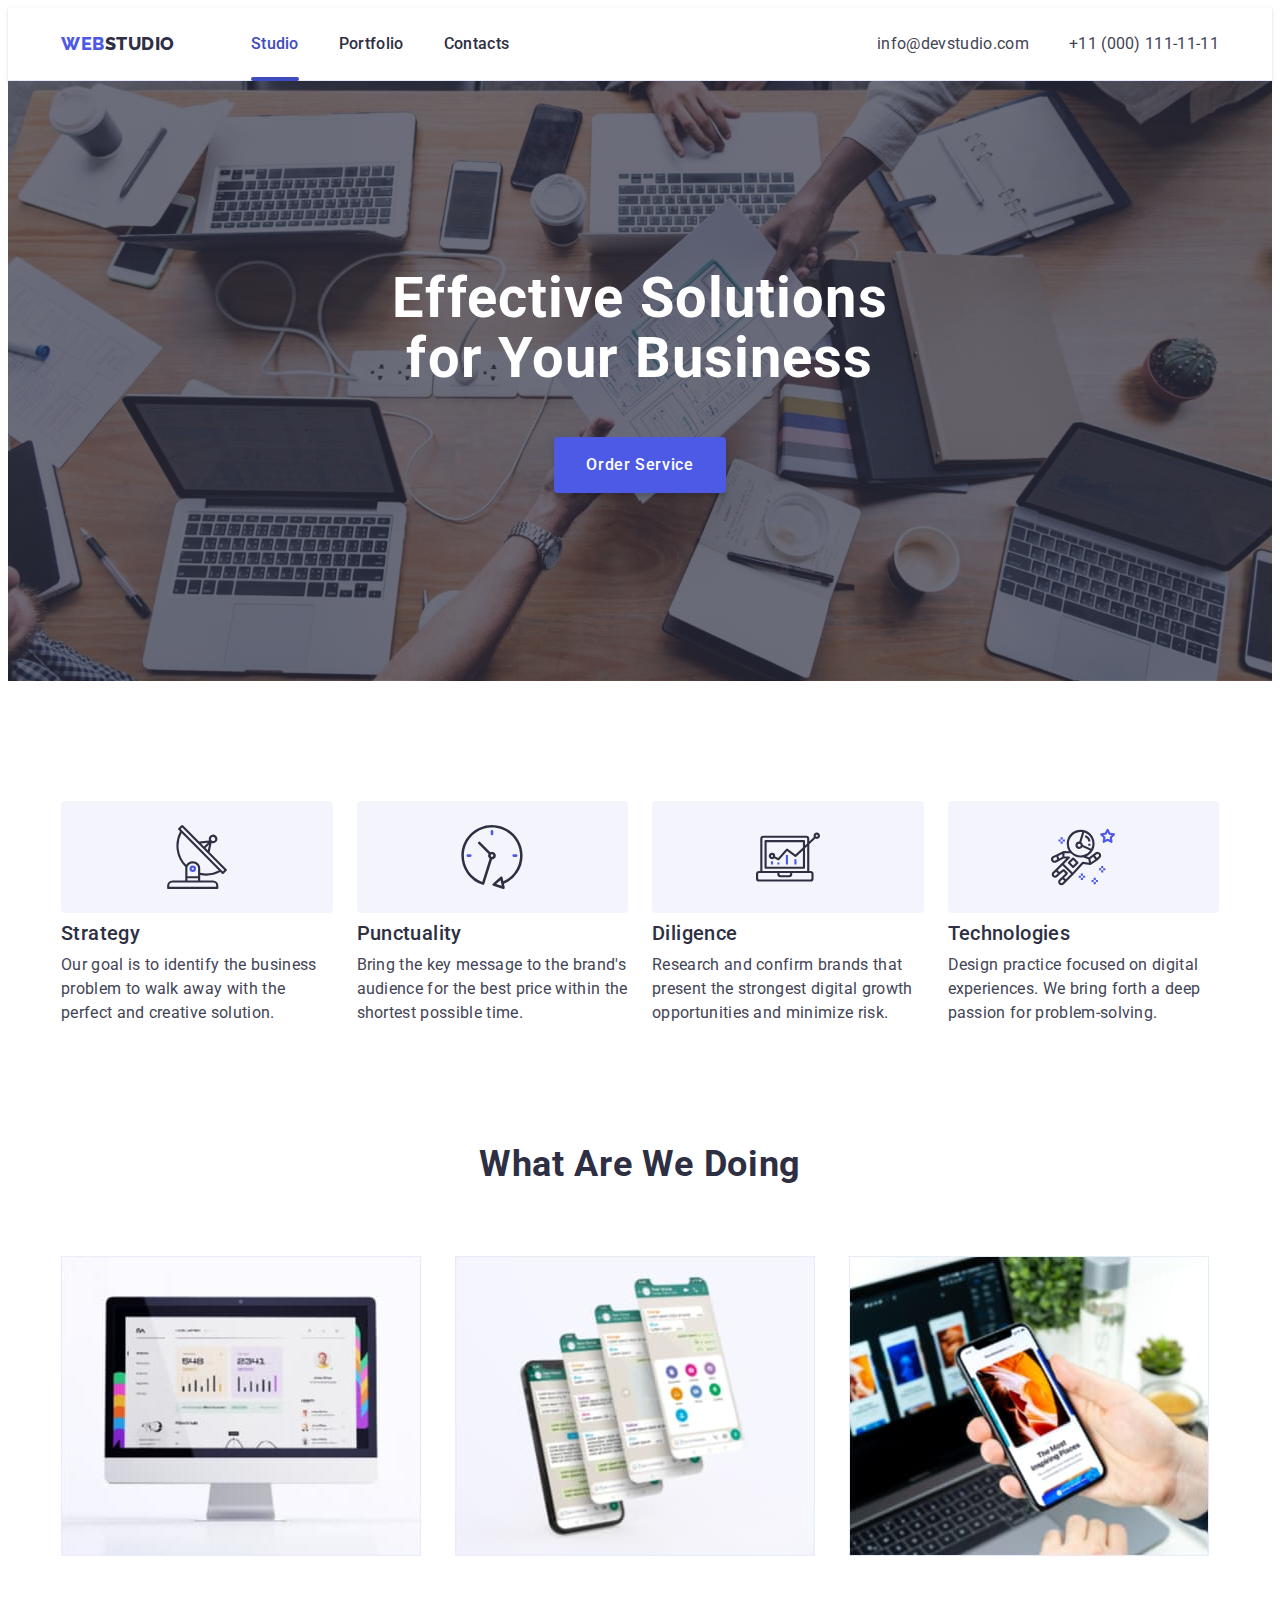
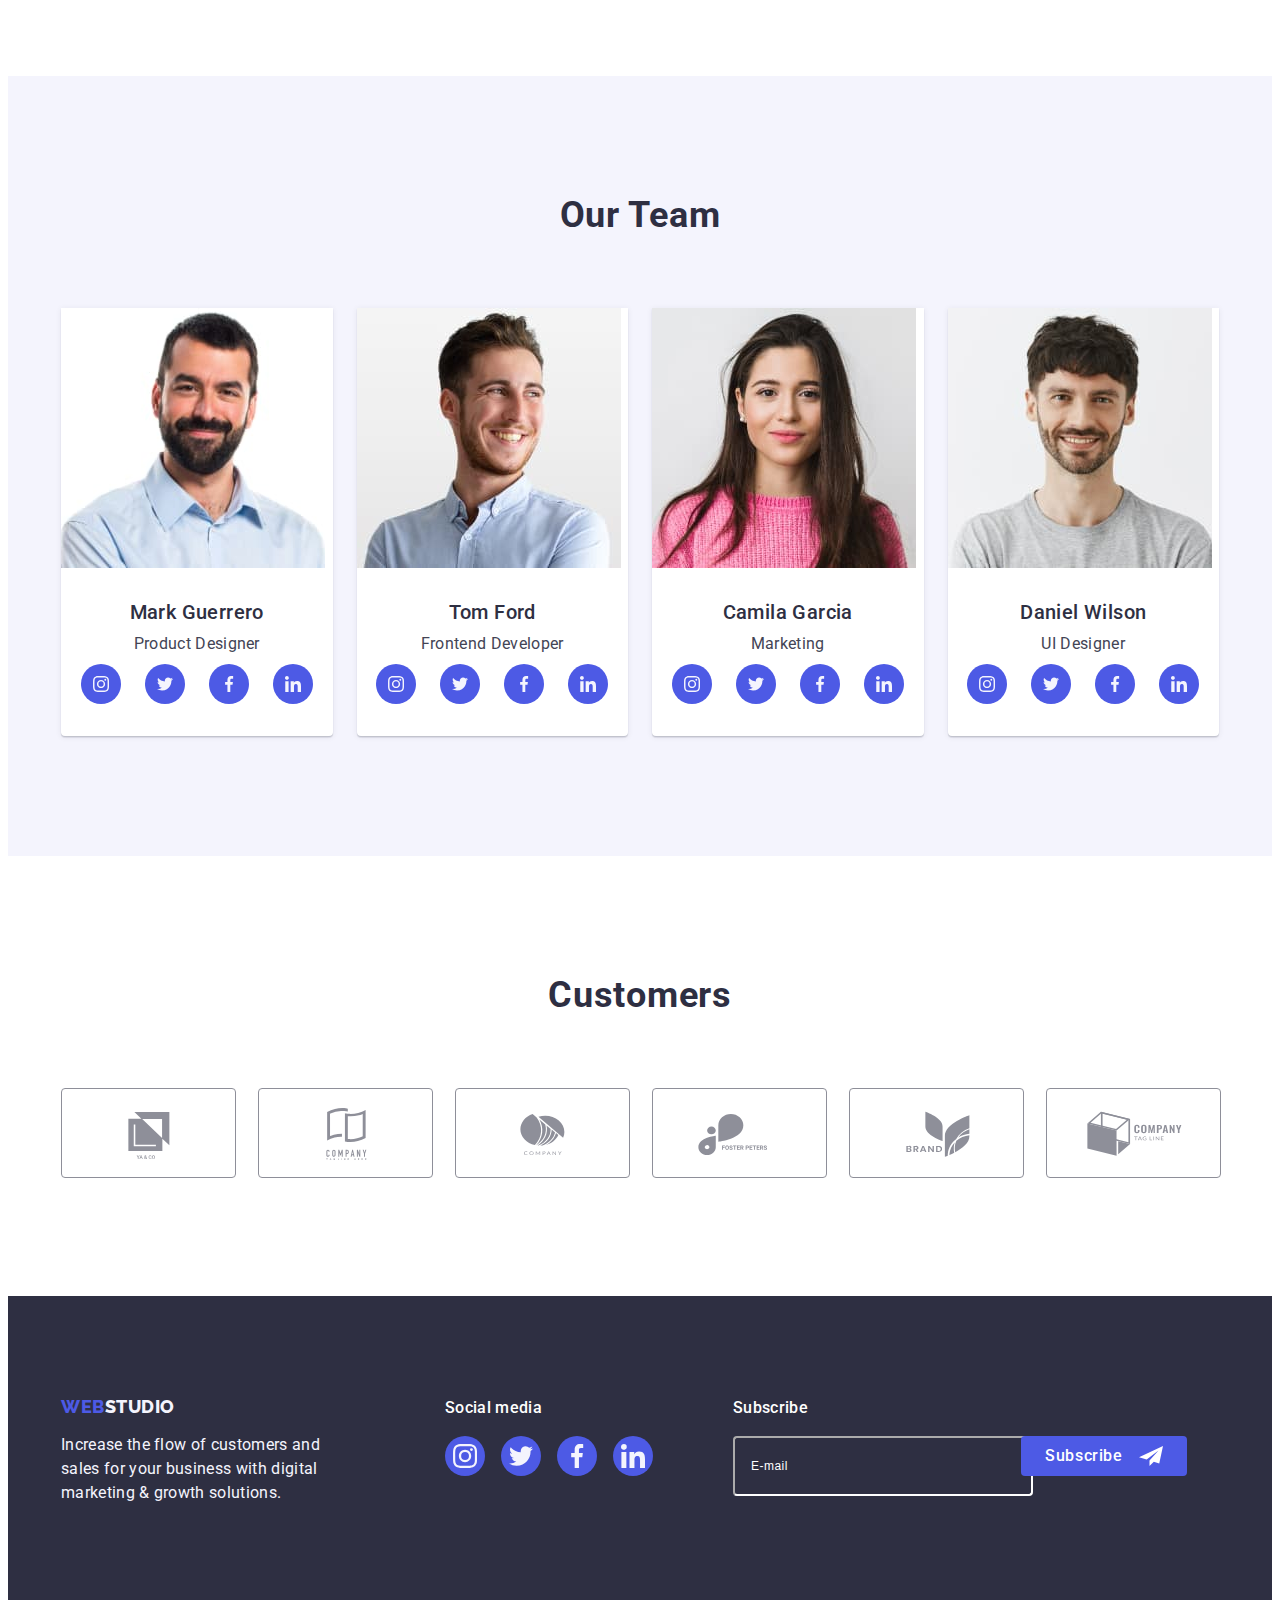
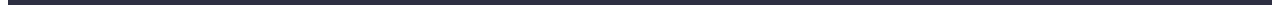
==== commit 8dd39b1f: "кнопка и импут в футере" ====
--- a/index.html
+++ b/index.html
@@ -573,7 +573,12 @@
                 required
               />
             </label>
-            <button type="submit" class="button subscribe">Subscribe</button>
+            <div class="subscribe-btn-wrapper">
+              <button type="submit" class="button subscribe">Subscribe</button>
+              <svg class="subscribe-icon" width="24" height="24">
+                <use href="./images/icons.svg#icon-subsc-icon"></use>
+              </svg>
+            </div>
           </form>
         </div>
       </div>
--- a/css/style.css
+++ b/css/style.css
@@ -432,6 +432,17 @@
 .subscribe-input:focus {
   border-color: var(--blue-nomal-color);
 }
+.subscribe-btn-wrapper {
+  position: relative;
+  display: flex;
+}
+.subscribe-icon {
+  position: absolute;
+  top: 50%;
+  right: 24px;
+  transform: translateY(-50%);
+  fill: var(--white-color);
+}
 
 /* Section Portfolio  */
 .section-portfolio {
@@ -566,7 +577,6 @@
   color: var(--blue-accent-color);
 }
 .button.subscribe {
-  display: inline-block;
   min-width: 165px;
   padding-left: 24px;
   padding-right: 64px;
@@ -574,9 +584,11 @@
   padding-bottom: 8px;
   color: var(--white-text-color);
   background-color: var(--blue-nomal-color);
-}
-.text {
-  color: var(--primery-text-color);
+  transition: background-color var(--anim-time);
+}
+.button.subscribe:focus,
+.button.subscribe:hover {
+  background-color: var(--blue-accent-color);
 }
 
 /* MODAL WINDOW  */
